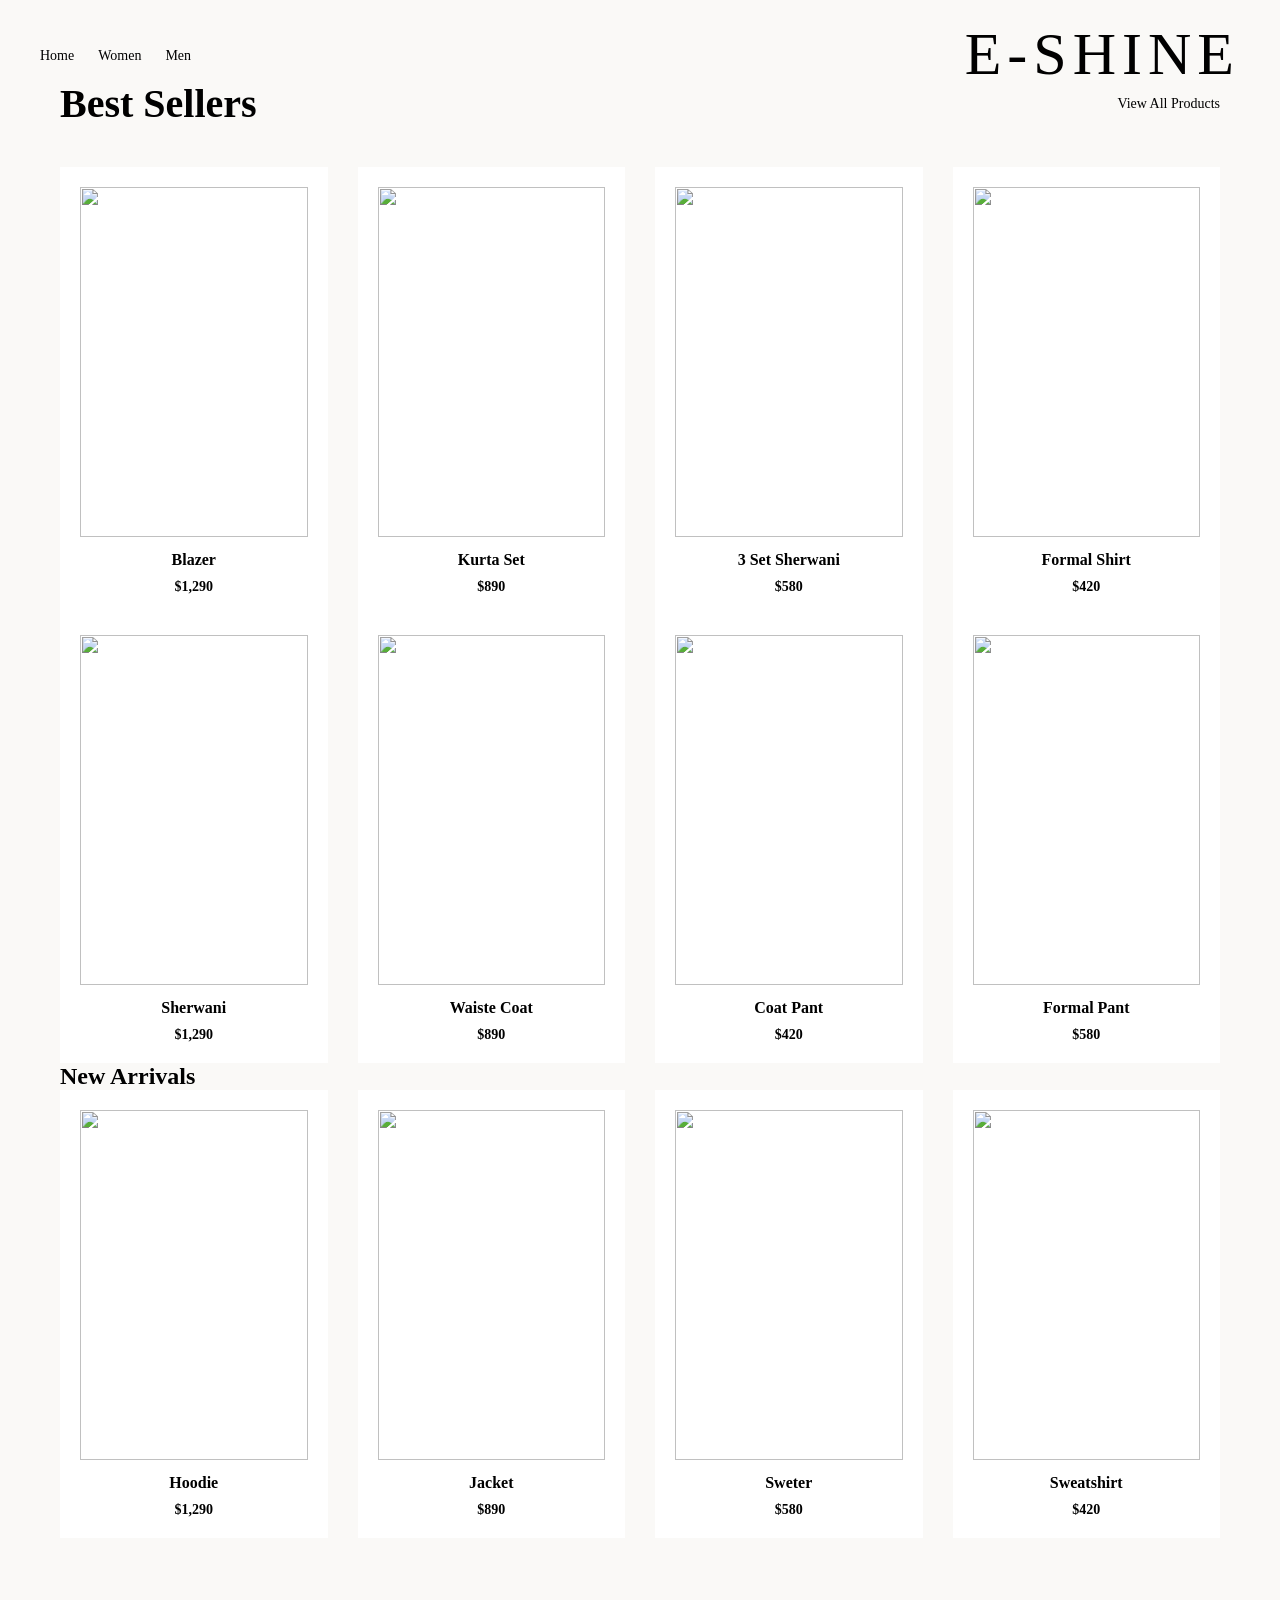
==== men.html @ ff3301c6 "Men & Women pages" ====
<!DOCTYPE html>
<html lang="en">
<head>
    <meta charset="UTF-8">
    <title>Men Collection</title>
    <link rel="stylesheet" href="style.css">
</head>
<body>

<!-- Navbar -->
<nav class="navbar">
    <div class="nav-left">
        <a href="home.html">Home</a>
        <a href="women.html">Women</a>
        <a href="men.html">Men</a>
    </div>
    <div class="logo">E-SHINE</div>
</nav>

<!-- Best Sellers Section -->
<section class="products">
    <div class="products-header">
        <h1>Best Sellers</h1>
        <a href="all_product.html">View All Products</a>
    </div>

       <div class="product-grid">

        <!-- Product 1 -->
        <div class="product-card">
            <img src="https://www.crimsouneclub.com/cdn/shop/files/UntitledSession03249_1080x.jpg?v=1754568629">
            <h3>Blazer</h3>
            <p class="price">$1,290</p>
        </div>

        <!-- Product 2 -->
        <div class="product-card">
            <img src="https://medias.utsavfashion.com/media/catalog/product/cache/1/small_image/295x/040ec09b1e35df139433887a97daa66f/w/o/woven-viscose-rayon-jacquard-kurta-set-in-cream-v1-mnr217.jpg">
            <h3>Kurta Set</h3>
            <p class="price">$890</p>
        </div>

        <!-- Product 3 -->
        <div class="product-card">
            <img src="https://i.etsystatic.com/34650355/r/il/a2ce99/4020929058/il_fullxfull.4020929058_gefl.jpg">
            <h3>3 Set Sherwani</h3>
            <p class="price">$580</p>
        </div>
        

        <!-- Product 4 -->
        <div class="product-card">
            <img src="https://m.media-amazon.com/images/I/41k8b5UDbML._AC_UY1100_.jpg">
            <h3>Formal Shirt</h3>
            <p class="price">$420</p>
        </div>
    </div>
    
    <div class="product-grid">

        <!-- Product 5 -->
        <div class="product-card">
            <img src="https://www.nihalfashions.com/media/catalog/product/cache/caa15edf98145413286703527de7b8dd/l/i/light-brown-art-silk-mens-sherwani-nmk-6875.jpg">
            <h3>Sherwani</h3>
            <p class="price">$1,290</p>
        </div>

        <!-- Product 6 -->
        <div class="product-card">
            <img src="https://static.fursac.com/data/waistcoat-men-3-piece-suit-taupe-brown-g3bilg-gc17-a008-pl3133166.1749824406.jpg">
            <h3>Waiste Coat</h3>
            <p class="price">$890</p>
        </div>

        <!-- Product 7 -->
        <div class="product-card">
            <img src="https://encrypted-tbn1.gstatic.com/shopping?q=tbn:ANd9GcTmO5ZJAS207pKarKoGr7_zuAVrOpJJaYS139Tm_mMoJ90utvY8oumKdXisqTerSr5ON6SjX8B8V7kzRWuKYYAP-xJ5_YAmXu69YWu0DcAf">
            <h3>Coat Pant</h3>
            <p class="price">$420</p>
        </div>

        <!-- Product 8 -->
        <div class="product-card">
            <img src="https://www.sainly.com/cdn/shop/products/sainly-apparel-accessories-26-men-pants-office-grey-casual-straight-suit-pants-men-s-formal-pants-men-s-dress-party-club-dress-pants-men-office-grey-casual-men-formal-pants-men-party.png?v=1663244657">
            <h3>Formal Pant</h3>
            <p class="price">$580</p>
        </div>
    </div>
    
<h1>New Arrivals</h1>
        <div class="product-grid">

        <!-- Product 9 -->
        <div class="product-card">
            <img src="https://encrypted-tbn2.gstatic.com/shopping?q=tbn:ANd9GcTE3By8di4o2pci59uhuCdozSlzoAOp49ihJtdxh3zJl65C1acHDihI8vL4exA7hT9PyppNk_CS4I5ykCFahtXX1qu-6P8hE6dXvP6cxzKimx9OBYvMG7Va&usqp=CAc">
            <h3>Hoodie</h3>
            <p class="price">$1,290</p>
        </div>

        <!-- Product 10-->
        <div class="product-card">
            <img src="https://sc04.alicdn.com/kf/H19b133f1e6054197a33b1f0aac43d4e34.jpg_350x350.jpg">
            <h3>Jacket</h3>
            <p class="price">$890</p>
        </div>

        <!-- Product 11 -->
        <div class="product-card">
            <img src="https://encrypted-tbn0.gstatic.com/images?q=tbn:ANd9GcQgafPUTOB2DC4SsbPwFGlpLBElO_SRmaMTFw&s">
            <h3>Sweter</h3>
            <p class="price">$580</p>
        </div>
        

        <!-- Product 12 -->
        <div class="product-card">
            <img src="https://encrypted-tbn0.gstatic.com/shopping?q=tbn:ANd9GcRdirAzI016R6oeKaKfT-dGp8Mp8TL_AAQVJUhEeiXzcGh6kOu3eZlMlSpxaK8Mnlj9l5WH6uwwtymMf6XkmPCDfoc3zUa7h5lxEr7G6Fg&usqp=CAc">
            <h3>Sweatshirt</h3>
            <p class="price">$420</p>
        </div>
    </div>

    </div>
</section>

</body>
</html>
---- style.css ----
* {
    margin: 0;
    padding: 0;
    box-sizing: border-box;
    font-family: "Times New Roman", serif;
}

body {
    height: 100vh;
}

/* Navbar */
.navbar {
    position: absolute;
    top: 0;
    width: 100%;
    padding: 20px 40px;
    display: flex;
    justify-content: space-between;
    align-items: center;
    z-index: 10;
}

.navbar a {
    margin-right: 20px;
    text-decoration: none;
    color: black;
    font-size: 14px;
}

.logo {
    font-size: 60px;
    letter-spacing: 6px;
}

.nav-right span {
    margin-left: 15px;
    cursor: pointer;
}

/* Hero Section */
.hero {
    display: flex;
    height: 100vh;
    position: relative;
}

.half {
    width: 50%;
}

.women {
    background: url("https://www.studio1emporio.com/wp-content/uploads/2024/08/3-scaled.jpg")
        center/cover no-repeat;
    filter: brightness(0.95);
}

.men {
    background: url("https://dqp736wsu6w3m.cloudfront.net/s3bucket/w1000/looks/1860/beige-suit-green-shirt-1.png")
        center/cover no-repeat;
    filter: brightness(0.95);
}

/* Center Content */
.content {
    position: absolute;
    top: 50%;
    left: 50%;
    transform: translate(-50%, -50%);
    text-align: center;
    background: rgba(255,255,255,0.7);
    padding: 40px 60px;
}

.content h1 {
    font-size: 48px;
    margin-bottom: 15px;
}

.content p {
    font-size: 14px;
    letter-spacing: 2px;
    margin-bottom: 30px;
}

/* Buttons */
.buttons button {
    padding: 10px 25px;
    margin: 0 10px;
    border: 1px solid black;
    background: transparent;
    cursor: pointer;
    font-size: 14px;
}

.buttons button:hover {
    background: black;
    color: white;
}

/* Collection Section */
.collection {
    display: flex;
    height: 100vh;
}

.collection-box {
    width: 50%;
    position: relative;
}

.women-col {
    background: url("https://dqp736wsu6w3m.cloudfront.net/s3bucket/w1000/looks/1719/beige-suit-black-blouse-1.png")
        center/cover no-repeat;
}

.men-col {
    background: url("https://i.pinimg.com/736x/e8/a8/6d/e8a86dda972fb784a73b5e1bea7bc3cc.jpg")
        center/cover no-repeat;
}

/* Overlay Text */
.overlay {
    position: absolute;
    bottom: 60px;
    left: 50%;
    transform: translateX(-50%);
    text-align: center;
    color: white;
}

.overlay small {
    letter-spacing: 2px;
    font-size: 12px;
}

.overlay h2 {
    font-size: 32px;
    margin: 10px 0;
}

.overlay button {
    padding: 8px 22px;
    background: transparent;
    border: 1px solid white;
    color: white;
    cursor: pointer;
}

.overlay button:hover {
    background: white;
    color: black;
}
/* Products Section */
.products {
    padding: 80px 60px;
    background: #faf9f7;
}

.products-header {
    display: flex;
    justify-content: space-between;
    align-items: center;
    margin-bottom: 40px;
}

.products-header h1 {
    font-size: 40px;
}

.products-header a {
    text-decoration: none;
    font-size: 14px;
    color: black;
}

/* Product Grid */
.product-grid {
    display: grid;
    grid-template-columns: repeat(4, 1fr);
    gap: 30px;
}

.product-card {
    text-align: center;
    background: white;
    padding: 20px;
    transition: transform 0.3s;
}

.product-card img {
    width: 100%;
    height: 350px;
    object-fit: cover;
}

.product-card:hover {
    transform: translateY(-5px);
}

.category {
    font-size: 12px;
    letter-spacing: 2px;
    margin-top: 15px;
    color: gray;
}

.product-card h3 {
    font-size: 16px;
    margin: 10px 0;
}

.price {
    font-size: 14px;
    font-weight: bold;
}
.filters {
    display: flex;
    gap: 20px;
    margin-bottom: 30px;
}

.product-detail {
    display: flex;
    padding: 60px;
    gap: 40px;
}

.product-detail img {
    width: 400px;
}

.info button {
    padding: 10px 25px;
    margin-top: 20px;
}
/* Newsletter */
.newsletter-section {
    padding: 80px 60px;
    background: #ffffffe4;
}

.newsletter-section h2 {
    font-size: 28px;
    margin-bottom: 30px;
}

.newsletter-form {
    display: flex;
    align-items: center;
    gap: 20px;
    flex-wrap: wrap;
    margin-bottom: 40px;
}

.newsletter-form input[type="email"] {
    padding: 14px;
    width: 300px;
    border: 1px solid #ccc;
    font-size: 14px;
}

.checkbox {
    font-size: 14px;
    color: #555;
}

.newsletter-form button {
    padding: 14px 30px;
    background: black;
    color: white;
    border: none;
    cursor: pointer;
}

.newsletter-form button:hover {
    background: #333;
}

/* Contact Info */
.contact-row {
    display: flex;
    gap: 80px;
    font-size: 14px;
}

.contact-row h4 {
    margin-bottom: 6px;
}

/* Footer */
.footer {
    background: #111;
    color: white;
    padding: 60px;
}

.footer-container {
    display: flex;
    justify-content: space-between;
    flex-wrap: wrap;
}

.footer h3 {
    font-size: 22px;
    margin-bottom: 10px;
}

.footer h4 {
    margin-bottom: 10px;
}

.footer p {
    font-size: 14px;
    margin-bottom: 6px;
    color: #ccc;
}
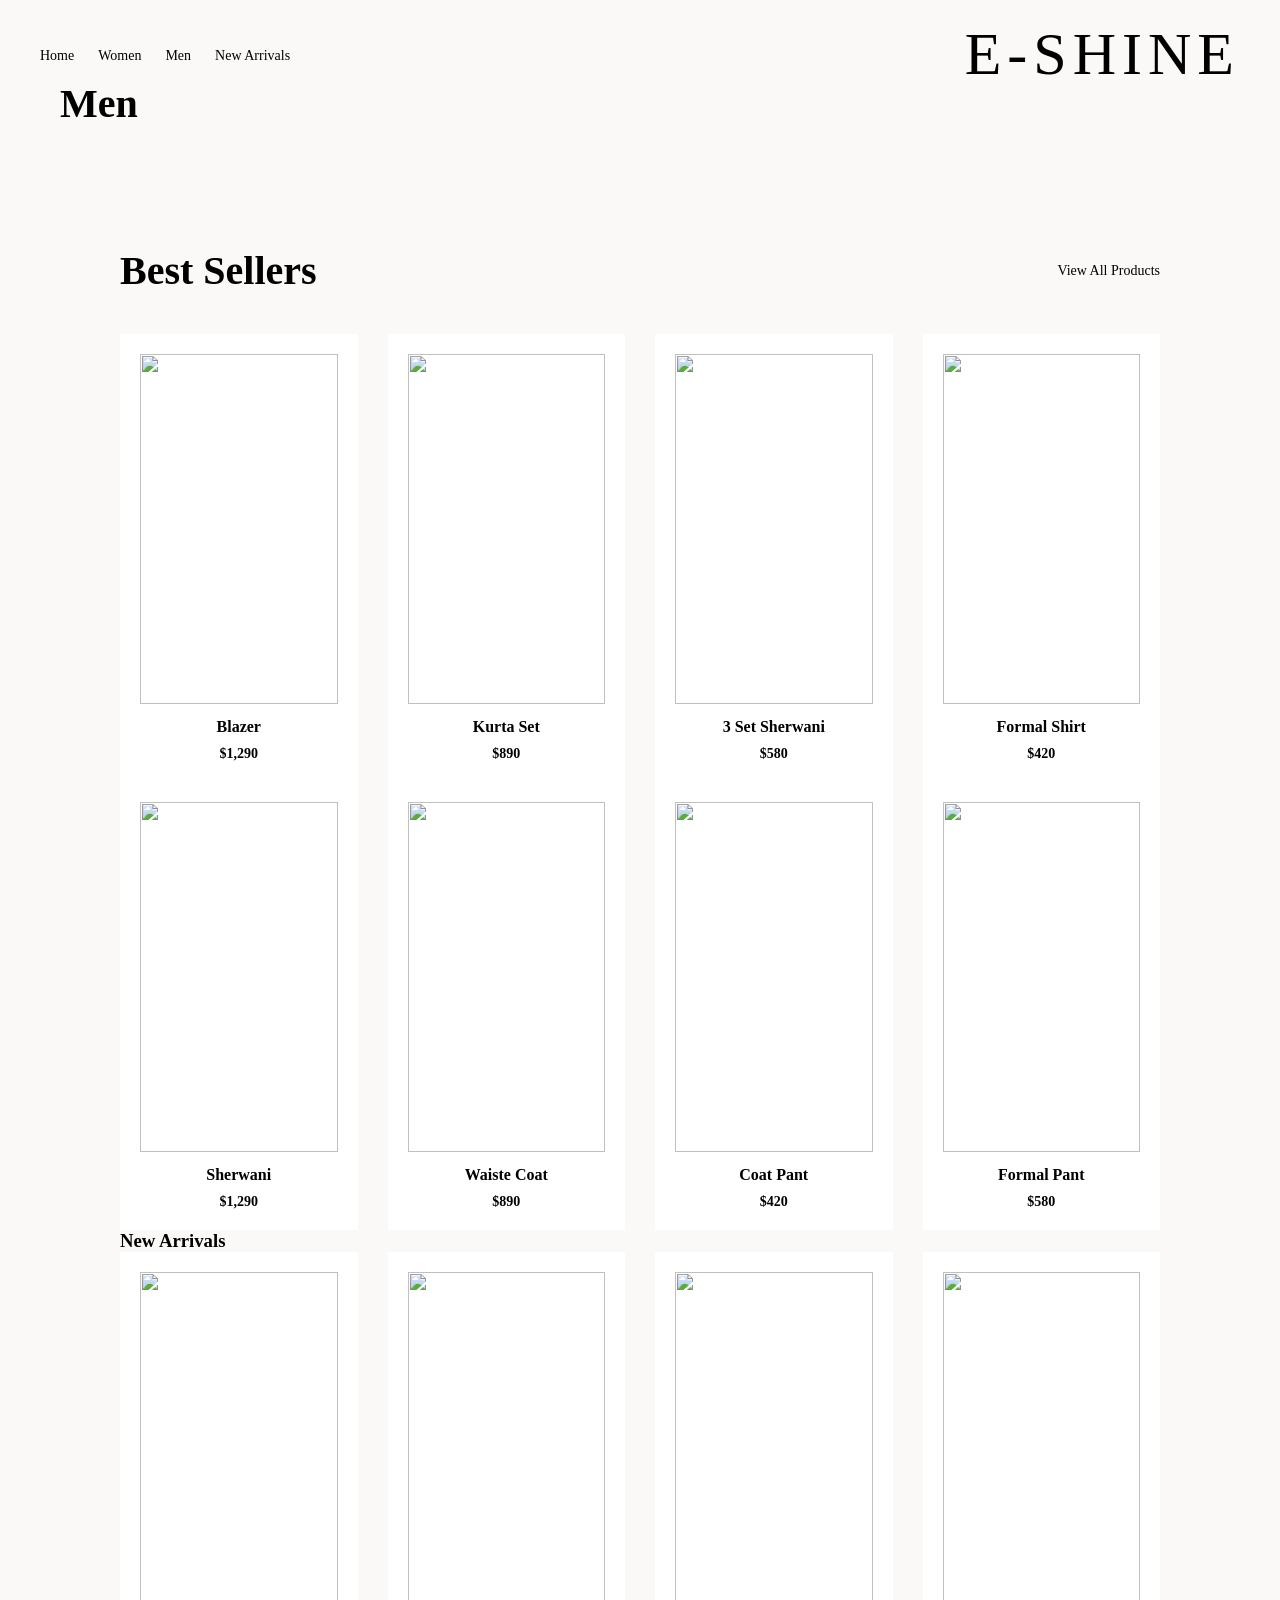
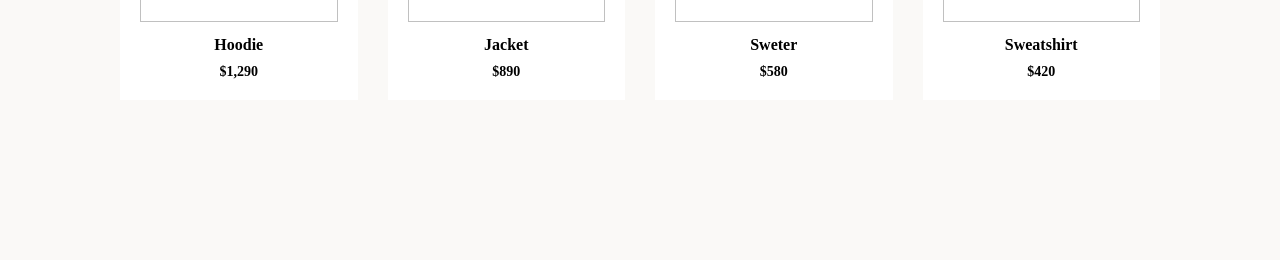
==== commit c49f95d0: "Update navbar links in men.html" ====
--- a/men.html
+++ b/men.html
@@ -2,7 +2,7 @@
 <html lang="en">
 <head>
     <meta charset="UTF-8">
-    <title>Men Collection</title>
+    <title>Men</title>
     <link rel="stylesheet" href="style.css">
 </head>
 <body>
@@ -10,12 +10,18 @@
 <!-- Navbar -->
 <nav class="navbar">
     <div class="nav-left">
-        <a href="home.html">Home</a>
+        <a href="index.html">Home</a>
         <a href="women.html">Women</a>
         <a href="men.html">Men</a>
+        <a href="new_arrivals.html">New Arrivals</a>
     </div>
     <div class="logo">E-SHINE</div>
 </nav>
+
+<section class="products">
+    <div class="products-header">
+        <h1>Men</h1>
+    </div>
 
 <!-- Best Sellers Section -->
 <section class="products">
